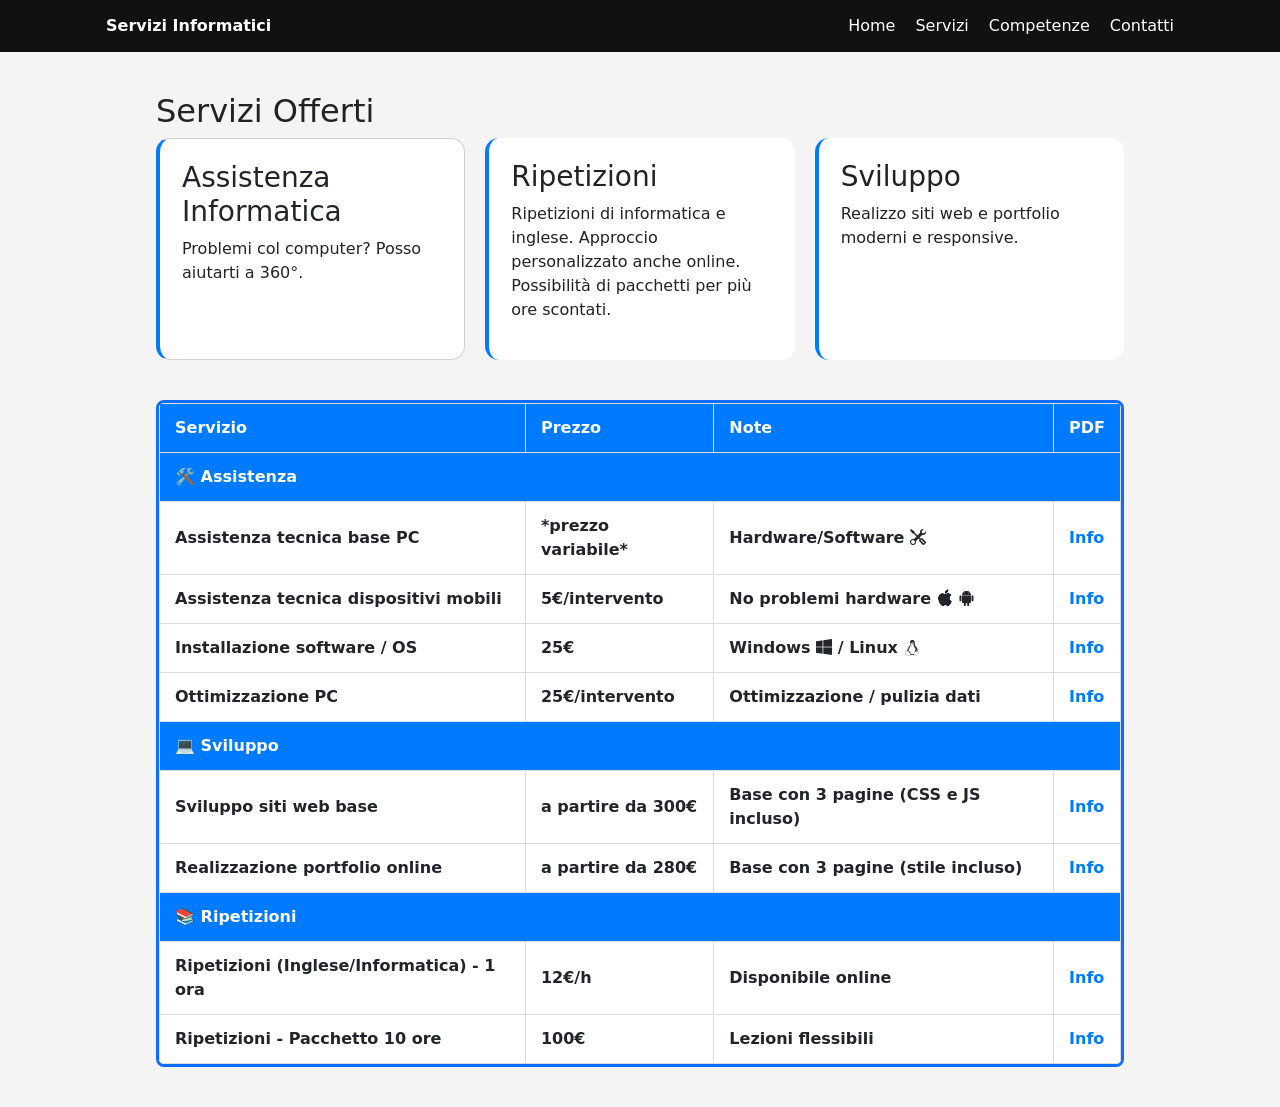
==== servizi.html @ 2bbef2c8 "2.0 Version" ====
<!DOCTYPE html>
<html lang="it">
<head>
  <meta charset="UTF-8">
  <meta name="viewport" content="width=device-width, initial-scale=1">
  <title>Servizi | Servizi Informatici</title>

  <link rel="icon" href="img/favicon.png" type="image/png" />


  <!-- Bootstrap CSS -->
  <link href="https://cdn.jsdelivr.net/npm/bootstrap@5.3.3/dist/css/bootstrap.min.css" rel="stylesheet">

  <!-- Bootstrap Icons -->
  <link href="https://cdn.jsdelivr.net/npm/bootstrap-icons@1.10.5/font/bootstrap-icons.css" rel="stylesheet">

  <link rel="stylesheet" href="css/styles.css">
</head>

<body>

<header class="header">
  <div class="nav-container">
    <span class="logo">Servizi Informatici</span>
    <button class="menu-toggle">☰</button>
    <nav class="nav-links">
      <a href="index.html">Home</a>
      <a href="servizi.html">Servizi</a>
      <a href="conoscenze.html">Competenze</a>
      <a href="contatti.html">Contatti</a>
    </nav>
  </div>
</header>

<main>
  <section class="section">
    <h2>Servizi Offerti</h2>

    <div class="cards">
      <div class="card">
        <h3>Assistenza Informatica</h3>
        <p>Problemi col computer? Posso aiutarti a 360°.</p>
      </div>

      <div class="card2">
        <h3>Ripetizioni</h3>
        <p>Ripetizioni di informatica e inglese. Approccio personalizzato anche online. Possibilità di pacchetti per più ore scontati.</p>
      </div>

      <div class="card3">
        <h3>Sviluppo</h3>
        <p>Realizzo siti web e portfolio moderni e responsive.</p>
      </div>
    </div>

<br>

<div class="responsive-table">
  <table>
    <thead>
      <tr>
        <th>Servizio</th>
        <th>Prezzo</th>
        <th>Note</th>
        <th>PDF</th>
      </tr>
    </thead>
    <tbody>
      <!-- Assistenza -->
      <tr class="bg-assistenza">
        <th colspan="4">🛠️ Assistenza</th>
      </tr>
      <tr>
        <td>Assistenza tecnica base PC</td>
        <td>*prezzo variabile*</td>
        <td>Hardware/Software <i class="bi bi-tools"></i></td>
        <td> <a href="doc/pdf/Assistenza/DI_AssistenzaTecnicaPC.pdf" target="_blank">Info</a> </td>
      </tr>
      <tr>
        <td>Assistenza tecnica dispositivi mobili</td>
        <td>5€/intervento</td>
        <td>No problemi hardware <i class="bi bi-apple"></i> <i class="bi bi-android2"></i></td>
        <td> <a href="doc/pdf/Assistenza/DI_AssistenzaTecnicaMobile.pdf" target="_blank">Info</a> </td>
      </tr>
      <tr>
        <td>Installazione software / OS</td>
        <td>25€</td>
        <td>Windows <i class="bi bi-windows"></i> / Linux 
        <svg xmlns="http://www.w3.org/2000/svg" width="16" height="16" fill="currentColor" class="bi bi-tux" viewBox="0 0 16 16">
          <path d="M8.996 4.497c.104-.076.1-.168.186-.158s.022.102-.098.207c-.12.104-.308.243-.46.323-.291.152-.631.336-.993.336s-.647-.167-.853-.33c-.102-.082-.186-.162-.248-.221-.11-.086-.096-.207-.052-.204.075.01.087.109.134.153.064.06.144.137.241.214.195.154.454.304.778.304s.702-.19.932-.32c.13-.073.297-.204.433-.304M7.34 3.781c.055-.02.123-.031.174-.003.011.006.024.021.02.034-.012.038-.074.032-.11.05-.032.017-.057.052-.093.054-.034 0-.086-.012-.09-.046-.007-.044.058-.072.1-.089m.581-.003c.05-.028.119-.018.173.003.041.017.106.045.1.09-.004.033-.057.046-.09.045-.036-.002-.062-.037-.093-.053-.036-.019-.098-.013-.11-.051-.004-.013.008-.028.02-.034"/>
          <path fill-rule="evenodd" d="M8.446.019c2.521.003 2.38 2.66 2.364 4.093-.01.939.509 1.574 1.04 2.244.474.56 1.095 1.38 1.45 2.32.29.765.402 1.613.115 2.465a.8.8 0 0 1 .254.152l.001.002c.207.175.271.447.329.698.058.252.112.488.224.615.344.382.494.667.48.922-.015.254-.203.43-.435.57-.465.28-1.164.491-1.586 1.002-.443.527-.99.83-1.505.871a1.25 1.25 0 0 1-1.256-.716v-.001a1 1 0 0 1-.078-.21c-.67.038-1.252-.165-1.718-.128-.687.038-1.116.204-1.506.206-.151.331-.445.547-.808.63-.5.114-1.126 0-1.743-.324-.577-.306-1.31-.278-1.85-.39-.27-.057-.51-.157-.626-.384-.116-.226-.095-.538.07-.988.051-.16.012-.398-.026-.648a2.5 2.5 0 0 1-.037-.369c0-.133.022-.265.087-.386v-.002c.14-.266.368-.377.577-.451s.397-.125.53-.258c.143-.15.27-.374.443-.56q.036-.037.073-.07c-.081-.538.007-1.105.192-1.662.393-1.18 1.223-2.314 1.811-3.014.502-.713.65-1.287.701-2.016.042-.997-.705-3.974 2.112-4.2q.168-.015.321-.013m2.596 10.866-.03.016c-.223.121-.348.337-.427.656-.08.32-.107.733-.13 1.206v.001c-.023.37-.192.824-.31 1.267s-.176.862-.036 1.128v.002c.226.452.608.636 1.051.601s.947-.304 1.36-.795c.474-.576 1.218-.796 1.638-1.05.21-.126.324-.242.333-.4.009-.157-.097-.403-.425-.767-.17-.192-.217-.462-.274-.71-.056-.247-.122-.468-.26-.585l-.001-.001c-.18-.157-.356-.17-.565-.164q-.069.001-.14.005c-.239.275-.805.612-1.197.508-.359-.09-.562-.508-.587-.918m-7.204.03H3.83c-.189.002-.314.09-.44.225-.149.158-.276.382-.445.56v.002h-.002c-.183.184-.414.239-.61.31-.195.069-.353.143-.46.35v.002c-.085.155-.066.378-.029.624.038.245.096.507.018.746v.002l-.001.002c-.157.427-.155.678-.082.822.074.143.235.22.48.272.493.103 1.26.069 1.906.41.583.305 1.168.404 1.598.305.431-.098.712-.369.75-.867v-.002c.029-.292-.195-.673-.485-1.052-.29-.38-.633-.752-.795-1.09v-.002l-.61-1.11c-.21-.286-.43-.462-.68-.5a1 1 0 0 0-.106-.008M9.584 4.85c-.14.2-.386.37-.695.467-.147.048-.302.17-.495.28a1.3 1.3 0 0 1-.74.19.97.97 0 0 1-.582-.227c-.14-.113-.25-.237-.394-.322a3 3 0 0 1-.192-.126c-.063 1.179-.85 2.658-1.226 3.511a5.4 5.4 0 0 0-.43 1.917c-.68-.906-.184-2.066.081-2.568.297-.55.343-.701.27-.649-.266.436-.685 1.13-.848 1.844-.085.372-.1.749.01 1.097.11.349.345.67.766.931.573.351.963.703 1.193 1.015s.302.584.23.777a.4.4 0 0 1-.212.22.7.7 0 0 1-.307.056l.184.235c.094.124.186.249.266.375 1.179.805 2.567.496 3.568-.218.1-.342.197-.664.212-.903.024-.474.05-.896.136-1.245s.244-.634.53-.791a1 1 0 0 1 .138-.061q.005-.045.013-.087c.082-.546.569-.572 1.18-.303.588.266.81.499.71.814h.13c.122-.398-.133-.69-.822-1.025l-.137-.06a2.35 2.35 0 0 0-.012-1.113c-.188-.79-.704-1.49-1.098-1.838-.072-.003-.065.06.081.203.363.333 1.156 1.532.727 2.644a1.2 1.2 0 0 0-.342-.043c-.164-.907-.543-1.66-.735-2.014-.359-.668-.918-2.036-1.158-2.983M7.72 3.503a1 1 0 0 0-.312.053c-.268.093-.447.286-.559.391-.022.021-.05.04-.119.091s-.172.126-.321.238q-.198.151-.13.38c.046.15.192.325.459.476.166.098.28.23.41.334a1 1 0 0 0 .215.133.9.9 0 0 0 .298.066c.282.017.49-.068.673-.173s.34-.233.518-.29c.365-.115.627-.345.709-.564a.37.37 0 0 0-.01-.309c-.048-.096-.148-.187-.318-.257h-.001c-.354-.151-.507-.162-.705-.29-.321-.207-.587-.28-.807-.279m-.89-1.122h-.025a.4.4 0 0 0-.278.135.76.76 0 0 0-.191.334 1.2 1.2 0 0 0-.051.445v.001c.01.162.041.299.102.436.05.116.109.204.183.274l.089-.065.117-.09-.023-.018a.4.4 0 0 1-.11-.161.7.7 0 0 1-.054-.22v-.01a.7.7 0 0 1 .014-.234.4.4 0 0 1 .08-.179q.056-.069.126-.073h.013a.18.18 0 0 1 .123.05c.045.04.08.09.11.162a.7.7 0 0 1 .054.22v.01a.7.7 0 0 1-.002.17 1.1 1.1 0 0 1 .317-.143 1.3 1.3 0 0 0 .002-.194V3.23a1.2 1.2 0 0 0-.102-.437.8.8 0 0 0-.227-.31.4.4 0 0 0-.268-.102m1.95-.155a.63.63 0 0 0-.394.14.9.9 0 0 0-.287.376 1.2 1.2 0 0 0-.1.51v.015q0 .079.01.152c.114.027.278.074.406.138a1 1 0 0 1-.011-.172.8.8 0 0 1 .058-.278.5.5 0 0 1 .139-.2.26.26 0 0 1 .182-.069.26.26 0 0 1 .178.081c.055.054.094.12.124.21.029.086.042.17.04.27l-.002.012a.8.8 0 0 1-.057.277c-.024.059-.089.106-.122.145.046.016.09.03.146.052a5 5 0 0 1 .248.102 1.2 1.2 0 0 0 .244-.763 1.2 1.2 0 0 0-.11-.495.9.9 0 0 0-.294-.37.64.64 0 0 0-.39-.133z"/>
        </svg>
        
        </td>
        <td> <a href="doc/pdf/DI_InstallazioneSWOS.pdf" target="_blank">Info</a> </td>
      </tr>
      <tr>
        <td>Ottimizzazione PC</td>
        <td>25€/intervento</td>
        <td>Ottimizzazione / pulizia dati</td>
        <td> <a href="doc/pdf/Assistenza/DI_OttimizzazionePC.pdf" target="_blank">Info</a> </td>
      </tr>

      <!-- Sviluppo -->
      <tr class="bg-sviluppo">
        <th colspan="4">💻 Sviluppo</th>
      </tr>
      <tr>
        <td>Sviluppo siti web base</td>
        <td>a partire da 300€</td>
        <td>Base con 3 pagine (CSS e JS incluso)</td>
        <td> <a href="doc/pdf/Assistenza/DI_PaginaWeb.pdf" target="_blank">Info</a> </td>
      </tr>
      <tr>
        <td>Realizzazione portfolio online</td>
        <td>a partire da 280€</td>
        <td>Base con 3 pagine (stile incluso)</td>
        <td> <a href="doc/pdf/Assistenza/DI_Portfolio.pdf" target="_blank">Info</a> </td>
      </tr>

      <!-- Ripetizioni -->
      <tr class="bg-ripetizioni">
        <th colspan="4">📚 Ripetizioni</th>
      </tr>
      <tr>
        <td>Ripetizioni (Inglese/Informatica) - 1 ora</td>
        <td>12€/h</td>
        <td>Disponibile online</td>
        <td> <a href="doc/pdf/Assistenza/DI_Ripetizioni.pdf" target="_blank">Info</a> </td>
      </tr>
      <tr>
        <td>Ripetizioni - Pacchetto 10 ore</td>
        <td>100€</td>
        <td>Lezioni flessibili</td>
        <td> <a href="doc/pdf/Assistenza/DI_Ripetizioni.pdf" target="_blank">Info</a> </td>
      </tr>
    </tbody>
  </table>
</div>


  </section>
</main>


<script src="js/main.js"></script>
</body>
</html>
---- css/styles.css ----
* { box-sizing: border-box; }

body {
  margin: 0;
  font-family: system-ui, sans-serif;
  background: #f4f4f4;
  color: #222;
}

/* NAVBAR */
.header { background: #111; }
.nav-container {
  max-width: 1100px;
  margin: auto;
  padding: 14px 16px;
  display: flex;
  flex-wrap: wrap;
  justify-content: space-between;
  align-items: center;
}
.logo { color: white; font-weight: 600; }
.menu-toggle { background: none; border: none; color: white; font-size: 1.6rem; cursor: pointer; }

/* NAV LINKS */
.nav-links {
  width: 100%;
  display: flex;
  flex-direction: column;
  max-height: 0;
  overflow: hidden;
  transition: max-height 0.35s ease-in-out;
}
.nav-links a {
  color: white;
  text-decoration: none;
  padding: 10px 0;
  border-top: 1px solid #333;
  opacity: 0;
  transform: translateY(-10px);
  transition: opacity 0.3s ease, transform 0.3s ease;
}
.nav-links.active {
  max-height: 500px;
}
.nav-links.active a {
  opacity: 1;
  transform: translateY(0);
}
.nav-links.active a:nth-child(1) { transition-delay: 0.05s; }
.nav-links.active a:nth-child(2) { transition-delay: 0.1s; }
.nav-links.active a:nth-child(3) { transition-delay: 0.15s; }
.nav-links.active a:nth-child(4) { transition-delay: 0.2s; }

.altricontatti {
  font-size: 19px;
}

.oppure{
  font-size: 19px;
}


/* Container principale per hero e hero2 */
.hero-container {
  display: flex;
  min-height: 100vh;
  flex-direction: row; /* due colonne su desktop */
}

/* Sezioni hero */
.hero, .hero2 {
  flex: 1; /* entrambe prendono metà schermo */
  display: flex;
  flex-direction: column;
  justify-content: center; /* centra verticalmente */
  align-items: center; /* centra orizzontalmente */
  text-align: center;
  padding: 2rem;
  min-height: 100vh;
}

.hero {
  background-color: #e0f0ff;
}

.hero2 {
  background-color: #cce0ff;
}

/* Titoli e testi */
.hero h1, .hero2 h1 {
  font-size: 2.5rem;
  margin-bottom: 1rem;
}

.hero p, .hero2 p {
  font-size: 1.2rem;
  margin-bottom: 1.5rem;
}


/* Responsive: mobile e tablet */
@media (max-width: 992px) {
  .hero-container {
    flex-direction: column; /* diventa colonna singola su tablet e mobile */
  }

  .hero, .hero2 {
    min-height: 50vh; /* ciascuna prende metà dello schermo verticale */
  }

  .hero h1, .hero2 h1 {
    font-size: 2rem;
  }

  .hero p, .hero2 p {
    font-size: 1rem;
  }
}


.btn { display: inline-block; background: white; color: #007bff; padding: 10px 18px; border-radius: 6px; text-decoration: none; font-weight: 600; }

/* SECTION */
.section { max-width: 1000px; margin: auto; padding: 40px 16px; }

/* CARDS */
.cards { display: grid; gap: 20px; }
.card {
  background: white;
  padding: 22px;
  border-radius: 14px;
  border-left: 4px solid #007bff;
  transition: transform .3s ease, box-shadow .3s ease;
}
.card:hover { transform: translateY(-6px); box-shadow: 0 12px 25px rgba(0,0,0,.12); }

.cards2 { display: grid; gap: 20px; }
.card2 {
  background: white;
  padding: 22px;
  border-radius: 14px;
  border-left: 4px solid #007bff;
  transition: transform .3s ease, box-shadow .3s ease;
}
.card2:hover { transform: translateY(-6px); box-shadow: 0 12px 25px rgba(0,0,0,.12); }

.cards3 { display: grid; gap: 20px; }
.card3 {
  background: white;
  padding: 22px;
  border-radius: 14px;
  border-left: 4px solid #007bff;
  transition: transform .3s ease, box-shadow .3s ease;
}
.card3:hover { transform: translateY(-6px); box-shadow: 0 12px 25px rgba(0,0,0,.12); }

/* TABELLA */
.table-wrapper { margin-top: 40px; overflow-x: auto; }
table { width: 100%; border-collapse: collapse; background: white; }
th, td { padding: 12px; border: 1px solid #ddd; text-align: left; }
th { background: #007bff; color: white; }
.assistenza td { background: #cce5ff; }
.ripetizioni td { background: #d4edda; }
.sviluppo td { background: #ffe5b4; }
table a { text-decoration: none; color: #007bff; }

/* FOOTER */
footer { background: #111; color: white; text-align: center; padding: 16px; }

/* DESKTOP */
@media (min-width: 768px) {
  .menu-toggle { display: none; }
  .nav-links { display: flex; flex-direction: row; width: auto; gap: 20px; max-height: none; }
  .nav-links a { border: none; padding: 0; opacity: 1; transform: none; transition: none; }
  .cards { grid-template-columns: repeat(3, 1fr); }
}

.responsive-table {
  overflow-x: auto;
  margin-top: 1rem;
  border-radius: 8px;
  border: 3px solid var(--bs-primary);
  background-color: var(--bs-card-bg);
}

table {
  width: 100%;
  border-collapse: collapse;
  min-width: 600px;
  color: var(--bs-body-color);
}

thead tr {
  background: var(--bs-primary);
  color: white;
}

th, td {
  padding: 12px 15px;
  text-align: left;
  border-bottom: 1px solid #ddd;
  font-weight: bold;
}

.bg-assistenza { background-color: #198754; color: white; }
.bg-sviluppo { background-color: #ff3300; color: white; }
.bg-ripetizioni { background-color: #0d6efd; color: white; }

.responsive-table table tbody tr:hover {
  background-color: rgba(77, 163, 255, 0.15); /* effetto hover */
  transition: background-color 0.3s ease;
}

@media (max-width: 576px) {
  th, td {
    padding: 10px;
    font-size: 0.9rem;
  }
}


/* Contenitore principale */
.contact-container {
  max-width: 600px;
  margin: 2rem auto;
  padding: 1rem;
}

/* Card del contact */
.contact-card {
  background-color: var(--bs-card-bg, #ffffff);
  padding: 2rem;
  border-radius: 12px;
  box-shadow: 0 4px 12px rgba(0,0,0,0.1);
  transition: transform 0.3s ease, box-shadow 0.3s ease;
}


/* Titolo */
.contact-title {
  text-align: center;
  font-size: 1.75rem;
  font-weight: bold;
  margin-bottom: 1.5rem;
}

/* Label e input */
.contact-card label {
  font-weight: 500;
  margin-top: 0.5rem;
}

.contact-card input,
.contact-card textarea {
  width: 100%;
  padding: 0.6rem 0.8rem;
  margin-top: 0.25rem;
  margin-bottom: 1rem;
  border-radius: 6px;
  border: 1px solid #ccc;
  font-size: 1rem;
  transition: border-color 0.2s;
}

.contact-card input:focus,
.contact-card textarea:focus {
  outline: none;
  border-color: #4da3ff;
  box-shadow: 0 0 5px rgba(77, 163, 255, 0.3);
}
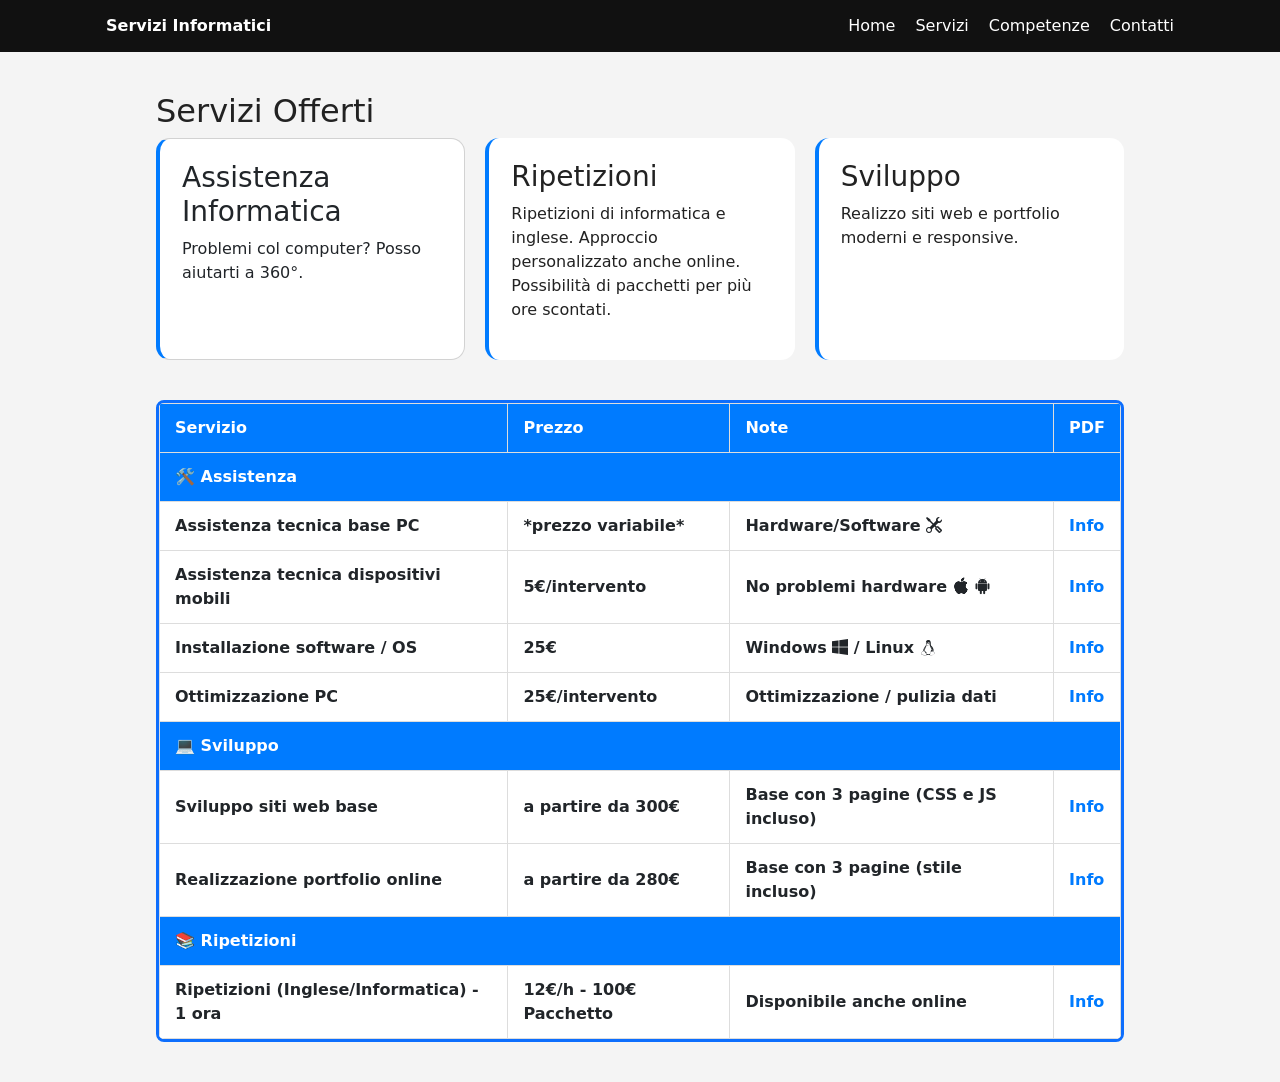
==== commit 1679df7c: "Add files via upload" ====
--- a/servizi.html
+++ b/servizi.html
@@ -92,7 +92,7 @@
         </svg>
         
         </td>
-        <td> <a href="doc/pdf/DI_InstallazioneSWOS.pdf" target="_blank">Info</a> </td>
+        <td> <a href="doc/pdf/Assistenza/DI_AssistenzaTecnicaMobile.pdf" target="_blank">Info</a> </td>
       </tr>
       <tr>
         <td>Ottimizzazione PC</td>
@@ -109,13 +109,13 @@
         <td>Sviluppo siti web base</td>
         <td>a partire da 300€</td>
         <td>Base con 3 pagine (CSS e JS incluso)</td>
-        <td> <a href="doc/pdf/Assistenza/DI_PaginaWeb.pdf" target="_blank">Info</a> </td>
+        <td> <a href="doc/pdf/Sviluppo/DI_PaginaWeb.pdf" target="_blank">Info</a> </td>
       </tr>
       <tr>
         <td>Realizzazione portfolio online</td>
         <td>a partire da 280€</td>
         <td>Base con 3 pagine (stile incluso)</td>
-        <td> <a href="doc/pdf/Assistenza/DI_Portfolio.pdf" target="_blank">Info</a> </td>
+        <td> <a href="doc/pdf/Sviluppo/DI_Portfolio.pdf" target="_blank">Info</a> </td>
       </tr>
 
       <!-- Ripetizioni -->
@@ -124,15 +124,9 @@
       </tr>
       <tr>
         <td>Ripetizioni (Inglese/Informatica) - 1 ora</td>
-        <td>12€/h</td>
-        <td>Disponibile online</td>
-        <td> <a href="doc/pdf/Assistenza/DI_Ripetizioni.pdf" target="_blank">Info</a> </td>
-      </tr>
-      <tr>
-        <td>Ripetizioni - Pacchetto 10 ore</td>
-        <td>100€</td>
-        <td>Lezioni flessibili</td>
-        <td> <a href="doc/pdf/Assistenza/DI_Ripetizioni.pdf" target="_blank">Info</a> </td>
+        <td>12€/h - 100€ Pacchetto</td>
+        <td>Disponibile anche online</td>
+        <td> <a href="doc/pdf/Ripetizioni/DI_Ripetizioni.pdf" target="_blank">Info</a> </td>
       </tr>
     </tbody>
   </table>
